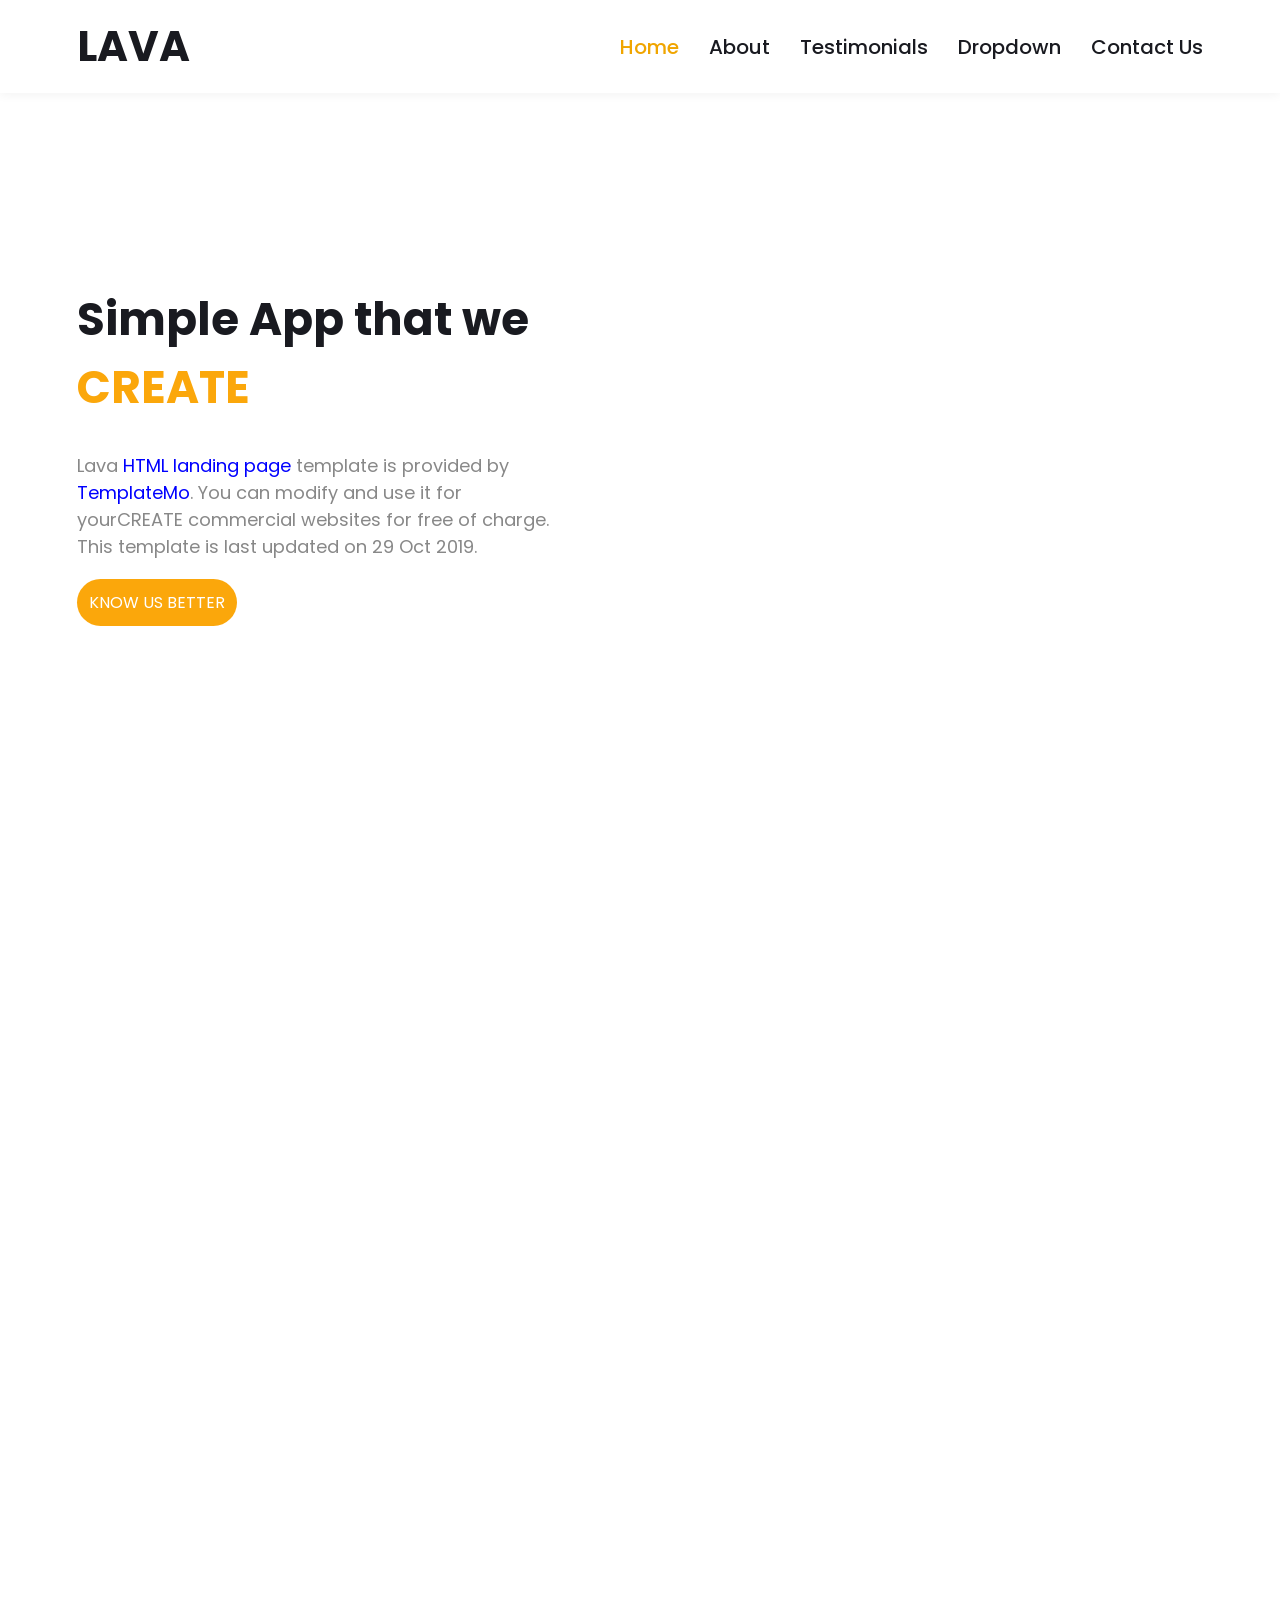
==== index.html @ c75f7598 "Add files via upload submit" ====
<!DOCTYPE html>
<html lang="en">
<head>
  <meta charset="UTF-8">
  <meta name="viewport" content="width=device-width, initial-scale=1.0">
  <title>Lava Landing Page</title>
  <link href="https://fonts.googleapis.com/css?family=Poppins:100,200,300,400,500,600,700,800,900&display=swap"rel="stylesheet"/>
  <link rel="stylesheet" href="https://cdnjs.cloudflare.com/ajax/libs/font-awesome/4.7.0/css/font-awesome.min.css">
  <link rel="stylesheet" href="./mediaquires.css">

</head>
<body>
   <!-- Navigation Bar -->
<nav>
  <div class="container">

    <!-- Logo -->
    <div class="logo">
      <a href="#">LAVA</a>
    </div>

    <!-- Mobile Menu Toggle -->
    <input type="checkbox" id="menu-toggle">

    <!-- Hamburger Icon -->
    <label for="menu-toggle" class="menu-icon">
      ☰
    </label>

    <!-- Nav Links -->
    <ul class="nav-links">
      <li><a class="homenav" href="#home">Home</a></li>
      <li><a href="#about">About</a></li>
      <li><a href="#Testimonials">Testimonials</a></li>
      <li><a href="#">Dropdown</a></li>
      <li><a href="#contact">Contact Us</a></li>
    </ul>

  </div>
</nav>

  <!-- Section with Full-Height Background Image -->
  <section id="home" class="hero-section">
    <div class="hero-content">
        <h1>Simple App that we <em>CREATE</em></h1>
        <p>
            Lava <a href="#">HTML landing page</a> template is provided by
            <a href="#">TemplateMo</a>. You can modify and use it for yourCREATE
            commercial websites for free of charge. This template is last
            updated on 29 Oct 2019.
        </p>
        <a href="#about" class="cta-button">KNOW US BETTER</a>
    </div>
  </section>


  <!-- About Section -->
  <section id="about" class="main-section">
    <div class="main-div">

       <!-- CARD 1 -->
<div class="child-div div1">
  <h1>01</h1>
  <div class="content">
    <img src="./images/features-icon-1.png" alt="icon1">
    <h4>Trend Analysis</h4>

    <p>
      Curabitur pulvinar vel odio sed sagittis.
      Nam maximus ex diam, nec consectetur diam.
    </p>

    <a href="./404.html" class="cta-button">
      Read More
    </a>
  </div>
</div>


<!-- CARD 2 -->
<div class="child-div div2">
  <h1>02</h1>

  <div class="content">
    <img src="./images/features-icon-2.png" alt="icon2">

    <h4>Site Optimization</h4>

    <p>
      Curabitur pulvinar vel odio sed sagittis.
      Nam maximus ex diam, nec consectetur diam.
    </p>

    <a href="./404.html" class="cta-button">
      Discover More
    </a>
  </div>
</div>


<!-- CARD 3 -->
<div class="child-div div3">
  <h1>03</h1>

  <div class="content">
    <img src="./images/features-icon-3.png" alt="icon3">

    <h4>Email Design</h4>

    <p>
      Curabitur pulvinar vel odio sed sagittis.
      Nam maximus ex diam, nec consectetur diam.
    </p>

    <a href="./404.html" class="cta-button">
      More Detail
    </a>
  </div>
</div>
      </div>    <div class="content">
          <img src="./images/features-icon-1.png" alt="icon1">
          <h4>Trend Analysis</h4>
          <p>Curabitur pulvinar vel odio sed sagittis. Nam maximus ex diam,
          
    </div>
  </section>
  <!-- <div class="left-img"></div> -->
  <section class="after-about">
    <div class="after-about-main">
      <div class="left-img">
        <img class="round-left-img" src="./images/left-image.png" alt="">
      </div>
      <div class="rightside-text">
        <ul>
          <li>
            <img  src="./images/about-icon-01.png" alt="">
            <div class="rightside-content">
              <h4>Sed blandit quam in velit</h4>
              <p>You can <a href="#">download Lava Template</a> from our website. Duis viverra, ipsum et scelerisque placerat, orci
                  magna consequat ligula.</p>
            </div>
          </li>
          <li>
            <img src="./images/about-icon-02.png" alt="">
            <div class="rightside-content">
              <h4>Sed blandit quam in velit</h4>
              <p>You can <a rel="nofollow" href="#">download Lava Template</a> from our website. Duis viverra, ipsum et scelerisque placerat, orci
                magna consequat ligula.</p>
            </div>
          </li>
          <li>
            <img src="./images/about-icon-03.png" alt="">
            <div class="rightside-content">
              <h4>Aenean faucibus venenatis</h4>
              <p>Phasellus in imperdiet felis, eget vestibulum nulla. Aliquam nec dui nec augue
                  maximus porta. Curabitur tristique lacus.</p>
            </div>
          </li>
        </ul>
      </div>
  </div>
  </section>
  
  <!-- Testimonials Section -->
  <section class="testimonials" id="Testimonials">
    <div class="test-div">
      <div class="center-heading">
        <h2>What They Think <em>About Us</em></h2>
        <p>Suspendisse vitae laoreet mauris. Fusce a nisi dapibus, euismod purus non, convallis odio.
            Donec vitae magna ornare, pellentesque ex vitae, aliquet urna.</p>
      </div>

      <div class="author-container">
        <div class="author-div">
          <ul class="stars">
            <li><i class="fa fa-star"></i></li>
            <li><i class="fa fa-star"></i></li>
            <li><i class="fa fa-star"></i></li>
            <li><i class="fa fa-star"></i></li>
            <li><i class="fa fa-star"></i></li>
          </ul>
          <img src="./images/testimonial-author-1.png" alt="Placeholder Image">
          <h4>Jonathan Smart</h4>
          <p>“Nullam hendrerit, elit a semper pharetra, ipsum nibh tristique tortor, in tempus
              urna elit in mauris.”</p>
          <span>Besta CTO</span>
        </div>

        <div class="author-div">
          <ul class="stars">
            <li><i class="fa fa-star"></i></li>
            <li><i class="fa fa-star"></i></li>
            <li><i class="fa fa-star"></i></li>
          </ul>
          <img src="./images/testimonial-author-1.png" alt="Placeholder Image">
          <h4>Martino Tino</h4>
          <p>“Morbi non mi luctus felis molestie scelerisque. In ac libero viverra, placerat est
              interdum, rhoncus leo.”</p>
          <span>Web Analyst</span>
        </div>

        <div class="author-div btns">
          <button class="btn1 next1"><span >‹</span></button>
          <button class="btn1 next2"><span >›</span></button>
        </div>
      </div>
    </div>
  </section>

  <!-- Footer -->
  <footer id="contact" class="footer">
    <div class="footer-container">

      <div class="footer-content">
        <form class="feedback-form">
          <div class="name-fields">
            <input type="text" name="first-name" placeholder="Full Name" required style="background-color: rgba(250,250,250,0.3);">
            <input type="text" name="email" placeholder="E-Mail Address" required style="background-color: rgba(250,250,250,0.3);">
          </div>
          <div class="message-field">
            <textarea name="message" rows="6" placeholder="Your Message" required style="background-color: rgba(250,250,250,0.3);"></textarea>
          </div>
          <div class="submit-button">
           <a href="404.html">
                  <button type="button">Send Message Now</button>
             </a>
            </div>
        </form>
      </div>

      <!-- right side text -->
      <div class="rightside-content">
        <h2>More About <em>Lava</em></h2>
        <p>Phasellus dapibus urna vel lacus accumsan, iaculis eleifend leo auctor. Duis at finibus odio.
            Vivamus ut pharetra arcu, in porta metus. Suspendisse blandit pulvinar ligula ut elementum.
            <br><br>If you need this contact form to send email to your inbox, you may follow our <a href="#">contact</a> page
            for more detail.</p>
        <ul class="social">
          <li><a href="#"><i class="fa fa-facebook"></i></a></li>
          <li><a href="#"><i class="fa fa-twitter"></i></a></li>
          <li><a href="#"><i class="fa fa-linkedin"></i></a></li>
          <li><a href="#"><i class="fa fa-rss"></i></a></li>
          <li><a href="#"><i class="fa fa-dribbble"></i></a></li>
        </ul>
      </div>

    </div>
    <hr class="end-line">
    <div class="copyright">
    <p>Copyright &copy; 2026 Lava Landing Page

      | Designed by <a href="#">TemplateMo</a></p>
    </div>
  </footer>
</body>
</html>
---- mediaquires.css ----
/* Reset some basic styles */
   * {
    margin: 0;
    padding: 0;
    box-sizing: border-box;
  }
  
  body, html {
    font-family: "Poppins", sans-serif ;
    height: 100%;
    margin: 0;
    overflow-x: hidden;
  }
  *::selection{
    color: #fff;
    background-color: #f1556a;
  }
  /* -----------------------Navigation Bar Styling----------------------- */
   /* -----------------------Navigation Bar Styling----------------------- */

nav {
  background: #fff;
  color: #191a20;
  position: fixed;
  width: 100%;
  top: 0;
  left: 0;
  z-index: 1000;
  box-shadow: 0 2px 10px rgba(0,0,0,0.05);
}

nav .container {
  display: flex;
  justify-content: space-between;
  align-items: center;
  padding: 15px 6%;
  position: relative;
}

/* Logo */

nav .logo a {
  color: #191a20;
  font-size: 42px;
  font-weight: 700;
  text-decoration: none;
}

/* Nav Links */

nav .nav-links {
  list-style: none;
  display: flex;
  align-items: center;
  gap: 30px;
}

nav .nav-links li {
  list-style: none;
}

nav .nav-links li a {
  color: #191a20;
  text-decoration: none;
  font-size: 20px;
  font-weight: 500;
  transition: 0.3s ease;
}

nav .nav-links li a.homenav {
  color: #f0a500;
}

nav .nav-links li a:hover {
  color: #f0a500;
}

/* =========================
   Hamburger Menu
========================= */

.menu-icon {
  display: none;
  font-size: 32px;
  cursor: pointer;
  color: #191a20;
}

#menu-toggle {
  display: none;
}

/* =========================
   Mobile Responsive
========================= */

@media screen and (max-width: 768px) {

  nav .container {
    padding: 15px 5%;
  }

  /* Show Hamburger */
  .menu-icon {
    display: block;
  }

  /* Logo */
  nav .logo a {
    font-size: 28px;
  }

  /* Mobile Menu */
  nav .nav-links {
    position: absolute;
    top: 75px;
    left: 0;
    width: 100%;
    background: #fff;
    flex-direction: column;
    align-items: center;
    gap: 20px;
    padding: 25px 0;
    display: none;
    box-shadow: 0 5px 10px rgba(0,0,0,0.1);
  }

  /* Show Menu */
  #menu-toggle:checked ~ .nav-links {
    display: flex;
  }

  nav .nav-links li a {
    font-size: 18px;
  }
}

/* =========================
   Small Mobile Devices
========================= */

@media screen and (max-width: 426px) {

  nav .logo a {
    font-size: 24px;
  }

  .menu-icon {
    font-size: 28px;
  }

  nav .nav-links li a {
    font-size: 16px;
  }
}

/* =========================
   Tablet Devices
========================= */

@media screen and (min-width: 769px) and (max-width: 1024px) {

  nav .logo a {
    font-size: 32px;
  }

  nav .nav-links {
    gap: 20px;
  }

  nav .nav-links li a {
    font-size: 16px;
  }
}

/* =========================
   Large Screens
========================= */

@media screen and (min-width: 1441px) {

  nav .logo a {
    font-size: 60px;
  }

  nav .nav-links li a {
    font-size: 28px;
  }

  nav .nav-links {
    gap: 50px;
  }
} 
  /* -------------HOME SECTION START------------------ */
  .hero-section {
    height: 100vh;
    background: url(./images/banner-bg.png) no-repeat right ;
    background-size: auto 100vh; /* Original width, full height */
    display: flex;
    align-items: center;
    position: relative;
    overflow-x: hidden; /* Prevents horizontal scroll */
    padding-left: 6%; 
  }
  
  /* Content on the Left Side */
  .hero-content {
    width: 25%; /* The desired width */
    max-width: 500px; /* Maximum width for larger screens */
    text-align: left;
    color: #191a20;
    z-index: 1;
  }
  
  .hero-content h1 {
    font-size: 60px;
    margin-bottom: 30px;
  }
  .hero-content h1 em {
    font-style: normal;
    color: #fba70b;
  
  }
  
  .hero-content p {
    color: #888;
    font-size: 20px;
    margin-bottom: 40px;
  }
  .hero-content p a{
    text-decoration: none;
    color: blue;
  }
  .hero-content .cta-button {
    background-color: #fba70b;
    color: #fff;
    padding: 15px;
    text-transform: uppercase;
    text-decoration: none;
    border-radius: 25px;
  }
  
  .hero-content .cta-button:hover {
    background-color: #f1556a;
  }
  
  /* For below Mobile Screens */
  @media screen and (max-width:318px) {
      
      .hero-content {
      width: 50%; 
      max-width: 800px; 
      text-align: left;
    }
    .hero-content h1 {
      font-size: 21px;
      font-weight: 800;
      margin-bottom: 5px;
    }
    .hero-content p {
      font-size: 6px;
      margin-bottom: 15px;
    }
    .hero-content .cta-button {
      font-size: 6px;
      padding: 6px;
      border-radius: 100px;
    }
  }
  /* For All Mobile Screens */
  @media screen and (min-width:320px) and (max-width:425px) {
     
      .hero-content {
      width: 50%; 
      max-width: 800px; 
      text-align: left;
    }
    .hero-content h1 {
      font-size: 30px;
      font-weight: 800;
      margin-bottom: 5px;
    }
    .hero-content p {
      font-size: 10px;
      margin-bottom: 20px;
    }
    .hero-content .cta-button {
      font-size: 9px;
      padding: 8px;
      border-radius: 100px;
    }
  }
  /* For All Mobile Screens */
  @media screen and (min-width:426px) and (max-width:589px) {
      .hero-content {
      width: 50%; 
      max-width: 800px; 
      text-align: left;
    }
    .hero-content h1 {
      font-size: 30px;
      font-weight: 800;
      margin-bottom: 5px;
    }
    .hero-content p {
      font-size: 10px;
      margin-bottom: 20px;
    }
    .hero-content .cta-button {
      font-size: 9px;
      padding: 8px;
      border-radius: 100px;
    }
  }
  /* For Tablet Screens */
  @media screen and (min-width:590px) and (max-width:768px) {
      .hero-content {
      width: 45%; 
      max-width: 900px; 
      text-align: left;
    }
    .hero-content h1 {
      font-size: 45px;
      margin-bottom: 15px;
    }
    .hero-content p {
      font-size: 12px;
      margin-bottom: 25px;
    }
    .hero-content .cta-button {
      font-size: 10px;
      padding: 10px;
      border-radius: 20px;
    }
  }
  /* For Laptop Screens */
  @media screen and (min-width:769px) and (max-width:1024px) {
      .hero-content {
      width: 40%; 
      max-width: 900px; 
      text-align: left;
    }
    .hero-content h1 {
      font-size: 42px;
      margin-bottom: 25px;
    }
    .hero-content p {
      font-size: 15px;
      margin-bottom: 45px;
    }
    .hero-content .cta-button {
      font-size: 10px;
      padding: 9px;
      border-radius: 30px;
    }
  }
  /* For L Laptop Screens */
  @media screen and (min-width:1025px) and (max-width:1440px) {
      .hero-content {
      width: 40%; 
      max-width: 900px; 
      text-align: left;
    }
    .hero-content h1 {
      font-size: 45px;
      margin-bottom: 30px;
    }
    .hero-content p {
      font-size: 18px ;
      margin-bottom: 30px;
    }
    .hero-content .cta-button {
      padding: 12px;
      border-radius: 35px;
    }
  }
  /* For 4K Screens */
  @media screen and (min-width:1441px) and (max-width:1670px) {
      .hero-content {
      width: 40%; 
      max-width: 900px; 
      text-align: left;
    }
    .hero-content h1 {
      font-size: 45px;
      margin-bottom: 24px;
    }
    .hero-content p {
      font-size: 15px;
      margin-bottom: 20px;
    }
    .hero-content .cta-button {
      padding: 12px;
      border-radius: 65px;
    }
  }
  /* For 4K Above Screens */
  @media screen and (min-width:1671px) and (max-width:2000px) {
      .hero-content {
      width: 40%; 
      max-width: 900px; 
      text-align: left;
    }
    .hero-content h1 {
      font-size: 60px;
      margin-bottom: 25px;
    }
    .hero-content p {
      font-size: 15px;
      margin-bottom: 35px;
    }
    .hero-content .cta-button {
      padding: 15px;
      border-radius: 65px;
    }
  }
  @media screen  and (min-width:2002px) {
      .hero-content {
      width: 25%; 
      max-width: 800px; 
      text-align: left;
    }
    .hero-content h1 {
      font-size: 100px;
      margin-bottom: 25px;
    }
    .hero-content p {
      font-size: 26px;
      margin-bottom: 35px;
    }
    .hero-content .cta-button {
      font-size: 30px;
      padding: 15px;
      border-radius: 65px;
    }
  }
  /* ------------------ HOME SECTION END--------------------- */
  /* --------------------About Section---------------------- */
  /* Main Section */
  .main-section{
    margin-top: 200px;
    width: 100vw;
    background-color: #fff;
  }
  /* Main div Styling */
  .main-div{
    width: 100vw;
    background-color: #fff;
    display: flex;
    flex-wrap: wrap;
    justify-content: center;
    margin-left: auto;
    margin-right: auto;
    gap: 30px;
  }

  /* Child Div Styling */
  .child-div{
    width: 500px;
    background-color: #ffffff;
    box-shadow:1px 1px 10px 10px #f3f3f3;
    border-radius: 10px;
    padding: 50px;
  }
  
   /* To arrange h1 element at the top */
   .child-div h1{
    color: #fdefe9;
    font-size: 200px;
    font-weight: 600;
    margin: 0 0 10px 0; /* Top Right Bottom Left */
    align-self:flex-start ; /* Align h1's content at top/left in div */
   }
   /* To bring the content & img to middle */
   .child-div .content{
    text-align: center;
    margin: auto;
  
   }
   /* Adjust image */
   .child-div img{
    width: 150px;
    height: 150px;
    z-index: 10;
    margin-bottom: 10px;
   }
   /* Adjust image */
  .child-div h4{
    color: #1e1e1e;
    font-size: 44px;
    margin: 10px 0;/* Top Bottom, Ledt Right */
  }
  .child-div p{
    color: #888;
    line-height: 35px;
    font-size: 26px;
    margin: 0;
    margin-bottom: 50px;
  }
  .child-div .cta-button {
    background-color: #f4813f;
    color: #fff;
    font-size: 30px;
    padding: 20px;
    text-transform: uppercase;
    text-decoration: none;
    border-radius: 55px;
  }
  
  .child-div .cta-button:hover {
    background-color: #f1556a;
  }
  
  /* Responsiveness */
  @media screen and (max-width:768px) {
    .child-div{
      flex: 1 1 100%; /* Make div full width on small screens */
    }
  } 
  /* For below Mobile Screens */
  @media screen and (max-width:318px) {
      
     
    .child-div h1 {
      font-size: 90px;
    }
    .child-div img{
      width: 90px;
      height: 90px;
    }
    .child-div h4{
      font-size: 24px;
    }
    .child-div p {
      font-size: 12px;
    }
    .child-div .cta-button{
      font-size: 12px;
      padding: 8px;
    }
  }
  /* For All Mobile Screens */
  @media screen and (min-width:320px) and (max-width:425px) {
      
    .child-div h1 {
      font-size: 100px;
    }
    .child-div img{
      width: 100px;
      height: 100px;
    }
    .child-div h4{
      font-size: 28px;
    }
    .child-div p {
      font-size: 14px;
    }
    .child-div .cta-button{
      font-size: 15px;
      padding: 10px;
    }
  }
  /* For All Mobile Screens */
  @media screen and (min-width:426px) and (max-width:589px) {
      
    .child-div h1 {
      font-size: 100px;
    }
    .child-div img{
      width: 100px;
      height: 100px;
    }
    .child-div h4{
      font-size: 30px;
    }
    .child-div p {
      font-size: 16px;
    }
    .child-div .cta-button{
      font-size: 17px;
      padding: 10px;
    }
  }
  /* For Tablet Screens */
  @media screen and (min-width:590px) and (max-width:768px) {
      
    .child-div h1 {
      font-size: 100px;
    }
    .child-div img{
      width: 100px;
      height: 100px;
    }
    .child-div h4{
      font-size: 32px;
    }
    .child-div p {
      font-size: 18px;
    }
    .child-div .cta-button{
      font-size: 18px;
    }
  }
  /* For Laptop Screens */
  @media screen and (min-width:769px) and (max-width:1024px) {
      
    .child-div h1 {
      font-size: 100px;
    }
    .child-div img{
      width: 100px;
      height: 100px;
    }
    .child-div h4{
      font-size: 34px;
    }
    .child-div p {
      font-size: 20px;
    }
    .child-div .cta-button{
      font-size: 20px;
    }
  }
  /* For L Laptop Screens */
  @media screen and (min-width:1025px) and (max-width:1440px) {
      
    .child-div h1 {
      font-size: 100px;
    }
    .child-div img{
      width: 100px;
      height: 100px;
    }
    .child-div h4{
      font-size: 34px;
    }
    .child-div p {
      font-size: 22px ;
  
  }
  .child-div .cta-button {
      font-size: 22px; 
    }
  }
  /* For 4K Screens */
  @media screen and (min-width:1441px) and (max-width:1670px) {
      
    .child-div h1 {
      font-size: 110px;
    }
    .child-div img{
      width: 100px;
      height: 100px;
    }
    .child-div h4{
      font-size: 38px;
    }
    .child-div p {
      font-size: 24px;
    }
    .child-div .cta-button {
      font-size: 24px;
    }
  }
  /* For 4K Above Screens */
  @media screen and (min-width:1671px) and (max-width:2000px) {
      
    .child-div h1 {
      font-size: 115px;
    }
    .child-div img{
      width: 110px;
      height: 110px;
    }
    .child-div h4{
      font-size: 40px;
    }
    .child-div p {
      font-size: 26px;
    }
    .child-div .cta-button {
      font-size: 26px;
    }
  }
  @media screen  and (min-width:2002px) {
      
    .child-div p {
      font-size: 28px;
    }
    .child-div .cta-button {
      font-size: 28px;
    }
  }
  
   .after-about{
    background-image: url(./images/left-bg-decor.png);
    background-repeat: no-repeat;
    position: relative;
    width: 100%;
    margin-top: -260px;
   }
   .after-about-main{
    width: 80vw;
    margin-left: auto;
    margin-right: auto;
    display: flex;
    /* flex-wrap: wrap; */
    justify-content: space-between;
    padding-top: 250px;
    margin-top: 150px;
   }
   .left-img img{
    width: 800px;
    height: 800px;
   }
   .rightside-text ul li{
    display: flex;
    gap: 20px;
    margin-top: 50px;
    margin-left: 150px;
    padding-bottom: 100px;
    font-size: 25px;
   }
   li img{
    width: 150px;
    height: 150px;
   }
   li h4{
    color: #1e1e1e;
    font-size: 35px;
   }
   .rightside-text ul li{
    color: #888;
   }
   .rightside-text ul li a{
    color: blue;
    text-decoration: none;
   }
   @media screen and (max-width:319px) {
      .after-about{
        background-size: 110%;
        margin-top: -100px;
      }
      .after-about-main{
        flex-wrap: wrap;
      }
      .left-img img{
        width: 100%;
        height: 100%;
      }
      .rightside-text ul li{
        flex-wrap: wrap;
        justify-content: center;
        text-align: center;
        margin-left: 10px;
        gap: 10px;
        margin-top: 90px;
        font-size: 15px;
      }
      li img{
      width: 50%;
      height: 50%;
    }
    li h4{
      font-size: 20px;
    }
   }
   @media screen and (min-width:320px) and (max-width:425px) {
      .after-about{
        background-size: 110%;
        margin-top: -100px;
      }
      .after-about-main{
        flex-wrap: wrap;
      }
      .left-img img{
        width: 100%;
        height: 100%;
      }
      .rightside-text ul li{
        flex-wrap: wrap;
        justify-content: center;
        text-align: center;
        margin-left: 10px;
        gap: 10px;
        margin-top: 90px;
        font-size: 15px;
      }
      li img{
      width: 50%;
      height: 50%;
    }
    li h4{
      font-size: 20px;
    }
   }
   @media screen and (min-width:426px) and (max-width:530px) {
      .after-about{
        background-size: 100%;
        margin-top: -250px;
      }
      .after-about-main{
        padding-top: 400px;
        flex-wrap: wrap;
      }
      .left-img img{
        width: 400px;
        height: 400px;
      }
      .rightside-text ul li{
        flex-wrap: wrap;
        justify-content: center;
        text-align: center;
        margin-left: 10px;
        gap: 10px;
        margin-top: 100px;
        font-size: 15px;
      }
      li img{
      width: 50%;
      height: 50%;
    }
    li h4{
      font-size: 20px;
    }
   }
   @media screen and (min-width:531px) and (max-width:760px) {
      .after-about{
        background-size: 100%;
        margin-top: -250px;
      }
      .after-about-main{
        padding-top: 400px;
        flex-wrap: wrap;
      }
      .left-img img{
        width: 520px;
        height: 520px;
      }
      .rightside-text ul li{
        flex-wrap: wrap;
        justify-content: center;
        text-align: center;
        margin-left: 10px;
        gap: 10px;
        margin-top: 200px;
        font-size: 20px;
      }
      li img{
      width: 50%;
      height: 50%;
    }
    li h4{
      font-size: 20px;
    }
   }
   @media screen and (min-width:761px) and (max-width:870px) {
      .after-about{
        background-size: 100%;
        margin-top: -250px;
      }
      .after-about-main{
        padding-top: 450px;
        flex-wrap: wrap;
      }
      .left-img img{
        width: 620px;
        height: 620px;
      }
      .rightside-text ul li{
        flex-wrap: wrap;
        justify-content: center;
        text-align: center;
        margin-left: 10px;
        gap: 10px;
        margin-top: 200px;
        font-size: 20px;
      }
      li img{
      width: 40%;
      height: 40%;
    }
    li h4{
      font-size: 20px;
    }
   }
   @media screen and (min-width:871px) and (max-width:1023px) {
      .after-about{
        background-size: 100%;
        margin-top: -230px;
      }
      .after-about-main{
        padding-top: 400px;
        flex-wrap: wrap;
      }
      .left-img img{
        width: 800px;
        height: 800px;
      }
      .rightside-text ul li{
        flex-wrap: wrap;
        justify-content: center;
        text-align: center;
        margin-left: 10px;
        gap: 10px;
        margin-top: 230px;
        font-size: 22px;
      }
      li img{
      width: 35%;
      height: 35%;
    }
    li h4{
      font-size: 25px;
    }
   }
   @media screen and (min-width:1024px) and (max-width:1940px) {
      
    .after-about-main{
      flex-wrap: wrap;
    }
      .left-img img{
        width: 800px;
        height: 800px;
      }
      .rightside-text ul li{
        flex-wrap: wrap;
        justify-content: center;
        text-align: center;
        margin-top: 230px;
        font-size: 25px; 
      }
    li h4{
      font-size: 30px;
    }
   }
   /* ------------Testimonials Section-------------- */
   .testimonials{
    width: 100%;
    background-image: url(./images/right-bg-decor.png);
    background-repeat: no-repeat;
    background-position: right;
    position: relative;
    margin-top: -360px;
   }
   .test-div{
    width: 100vw;
    text-align: center;
    margin-left: auto;
    margin-right: auto;
    padding-top: 600px;
   }
   .center-heading{
    margin-left: 10vw;
    margin-right: 10vw;
   }
  .center-heading h2 {
      text-align: center;
      font-size: 82px;
      font-weight: 900;
      color: #1e1e1e;
      margin-bottom: 25px;
  }
  .center-heading h2 em {
      font-style: normal;
      color: #f4813f;
  }
  .center-heading p{
    font-size: 35px;
    color: #888;
  }
  @media screen and (max-width:319px) {
    .test-div{
      padding-top: 300px;
    }
    .center-heading h2{
      font-size: 50px;
      margin-bottom: 20px;
    }
    .center-heading p{
      font-size: 25px;
    }
  }
  @media screen and (min-width:320px) and (max-width:425px) {
    .test-div{
      padding-top: 300px;
    }
    .center-heading h2{
      font-size: 50px;
      margin-bottom: 20px;
    }
    .center-heading p{
      font-size: 25px;
    }
  }
  @media screen and (min-width:426px) and (max-width:768px) {
    
    .center-heading h2{
      font-size: 65px;
      margin-bottom: 20px;
    }
    .center-heading p{
      font-size: 30px;
    }
  }
  /* Author Div */
  .author-container{
    width: 100vw;
    display: flex;
    flex-wrap: wrap;
    justify-content: center;
    align-items: center;
    gap: 60px;
    padding-top: 100px;
    margin-left: auto;
    margin-right: auto;
  }
  .author-div{
    color: #fff;
    position: relative;
    padding: 20px;
    width: 400px;
    height: 330px;
    text-align: center;
    align-items: center;
    border-radius: 10px;
    background: linear-gradient(145deg, rgba(244, 129, 63, 1) 0%, rgba(241, 85, 106, 1) 100%);
  }
  .author-div ul li{
    color: #fff;
    margin-top: 50px;
    margin-bottom: 10px;
    list-style: none;
    display: inline-block;
    font-size: x-large;
  }
  .author-div img{
    position: absolute;
    top: -50px;
    left: -50px;
  }
  .author-div h4{
    font-size: 22px;
  }
  .author-div p{
    font-style: italic;
    margin-top: 15px;
    margin-bottom: 15px;
  }
  .author-div span{
    font-weight: 200;
    font-size: 15px;
  }
  .btns{
    background: none;
  }
  .btns .next1:hover{
    transform: scale(1.2);
    cursor: pointer;
  }
  .btns .next2:hover{
    transform: scale(1.2);
    cursor: pointer;
  }
  .btn1 span{
    color: #fff;
    font-size: 50px;
  }
  .btns .btn1{
    width: 100px;
    height: 100px;
    border: none;
    border-radius: 10px;
    background: linear-gradient(145deg, rgba(244, 129, 63, 1) 0%, rgba(241, 85, 106, 1) 100%); 
  }
  .btns .next1{
    position: relative;
    top: 120px;
  }
  .btns .next2{
    position: relative;
    top: 180px;
    left: -25px;
  }
  @media screen and (max-width:425px) {
        .author-div{
          height: 400px;
          width: 300px;
        }
        .author-div ul li{
          margin-top: 70px;
          margin-bottom: 20px;
          font-size: larger;
        }
        .author-div img{
          width: 80px;
          height: 80px;
          top: -40px;
          left: -40px;
        }
        .author-div h4{
          font-size: 20px;
        }
        .author-div p{
          font-style: italic;
          margin-top: 20px;
          margin-bottom: 20px;
        }
      }
      @media screen and (min-width:426px) and (max-width:550px) {
        .author-div img{
          width: 100px;
          height: 100px;
          top: -40px;
          left: -40px;
        }
      }
      @media screen and (max-width:1024px) {
        .btns{
          display: none;
        }
      }

/* ---------------FOOTER SECTION---------------------- */

/* Footer styling */
.footer {
  margin-top: 200px;
  padding-top: 120px;
  padding: 40px;
  background-image: url(./images/footer-bg.png);
  background-repeat: no-repeat;
  background-size: cover;
  color: white;
  text-align: center;
}
.footer-container{
  display: flex;
  justify-content: center;
  flex-wrap: wrap;
  margin-left: 10vw;
  margin-right: 10vw;
  margin-bottom: 50px;
  margin-top: 50px;
  text-align: center;
}

/* Feedback form container */
.footer-content {
  max-width: 600px;
  margin-right: auto;
  margin-left: auto;
  padding: 40px;
  border-radius: 5px;
  background-color: #ffffff;
  box-shadow: 0px 0px 10px rgba(88, 87, 87, 0.1);
}



/* Style for the name fields to display on a single line */
.name-fields {
  display: flex;
  gap: 20px;
}

/* Input fields for fullname and email */
.name-fields input {
  width: 100%;
  flex: 1;
  padding: 15px;
  font-size: 16px;
  border-radius: 5px;
  border: 1px solid #ccc;
  box-sizing: border-box;
  height: 50px; 
}

/* Textarea for feedback */
.message-field textarea {
  width: 100%;
  padding: 15px;
  font-size: 16px;
  border-radius: 5px;
  border: 1px solid #ccc;
  box-sizing: border-box;
  height: 120px; 
  margin-top: 20px;
}

/* Submit button styling */
.submit-button {
  margin-top: 20px;
}

.submit-button button {
  padding: 15px 30px;
  font-size: 16px;
  background-color: #f4813f;
  color: white;
  border: none;
  border-radius: 50px;
  cursor: pointer;
}

.submit-button button:hover {
  background-color: #f1556a;
}

/* Media query for responsiveness */
@media screen and (max-width: 600px) {
  .name-fields {
    flex-direction: column;
  }

  .name-fields input {
    width: 100%;
    margin-bottom: 15px; /* Adds space between inputs in mobile view */
  }
}
.rightside-content{
  text-align: left;
  max-width: 600px;
}
.rightside-content h2{
  font-size: 42px;
  color: black;
}
.rightside-content h2 em{
  font-style: normal;
  color: #fba70b;
}
.rightside-content p{
  font-size: 20px;
}
.rightside-content p a{
  text-decoration: none;
  color: #fff;
}
.rightside-content p a:hover{
  color: #fba70b;
}
.rightside-content .social{
  margin-top: 20px;
  padding: 0;
  list-style: none;
  display: flex;
  justify-content: flex-start;
  gap: 15px;
}
.social li a {
  color: white;
  border: 1px solid white;
  border-radius: 50%;
  text-decoration: none;
  font-size: 15px;
  padding: 10px;
}
.social li a:hover {
  color: #fba70b;
}
@media screen and (min-width:1000px) {
  .footer-content{
    margin-right: 55px;
    margin-left: 0%;
  }
  .rightside-content h2{
  font-size: 62px;
  color: black;
}
.rightside-content p{
  margin-top: 30px;
  font-size: 25px;
}
}
@media screen and (min-width:601px)  and (max-width:999px){
  .footer-content{
    margin-right: 55px;
    margin-left: 0%;
  }
  .rightside-content{
    margin-top: 20px;
  }
  .rightside-content h2{
  font-size: 62px;
  color: black;
}
.rightside-content p{
  font-size: 18px;
}
}
@media screen and (max-width:600px){
  .footer-content{
    margin-right: 55px;
  }
  .rightside-content{
    margin-top: 20px;
  }
  .rightside-content h2{
  font-size: 62px;
  color: black;
}
.rightside-content p{
  font-size: 15px;
}
}
/* copyright */
hr{
  color: #fff;
  border: 1px solid;
  height: 1px;
  margin-left: 10vw;
  margin-right: 10vw;
}
.copyright {
color: #fff; 
font-size: 15px; 
text-align: center;
}
.copyright a{
text-decoration: none;
color: #fff;
}
.copyright a:hover{
color: #fba70b;
}
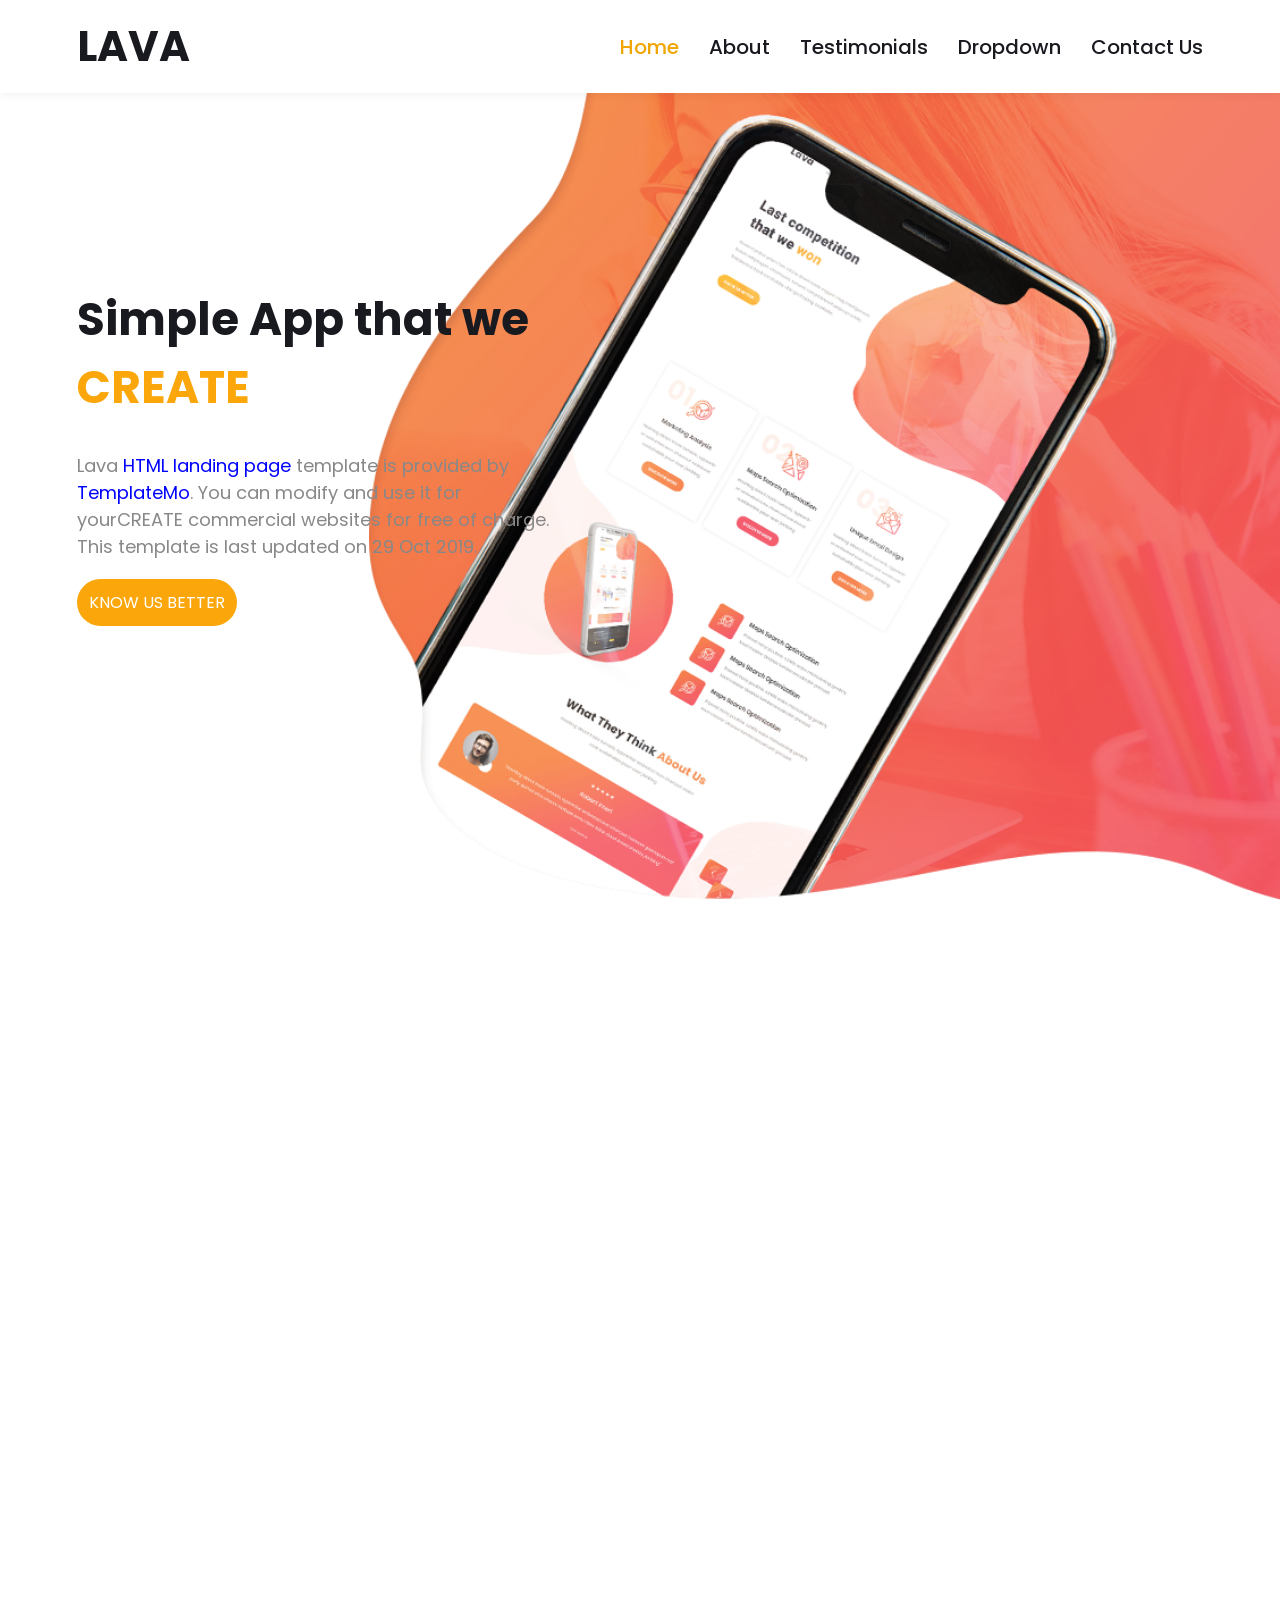
==== commit 7bb8adfc: "Add files via upload submit" ====
--- a/index.html
+++ b/index.html
@@ -1,256 +1,256 @@
-<!DOCTYPE html>
-<html lang="en">
-<head>
-  <meta charset="UTF-8">
-  <meta name="viewport" content="width=device-width, initial-scale=1.0">
-  <title>Lava Landing Page</title>
-  <link href="https://fonts.googleapis.com/css?family=Poppins:100,200,300,400,500,600,700,800,900&display=swap"rel="stylesheet"/>
-  <link rel="stylesheet" href="https://cdnjs.cloudflare.com/ajax/libs/font-awesome/4.7.0/css/font-awesome.min.css">
-  <link rel="stylesheet" href="./mediaquires.css">
-
-</head>
-<body>
-   <!-- Navigation Bar -->
-<nav>
-  <div class="container">
-
-    <!-- Logo -->
-    <div class="logo">
-      <a href="#">LAVA</a>
-    </div>
-
-    <!-- Mobile Menu Toggle -->
-    <input type="checkbox" id="menu-toggle">
-
-    <!-- Hamburger Icon -->
-    <label for="menu-toggle" class="menu-icon">
-      ☰
-    </label>
-
-    <!-- Nav Links -->
-    <ul class="nav-links">
-      <li><a class="homenav" href="#home">Home</a></li>
-      <li><a href="#about">About</a></li>
-      <li><a href="#Testimonials">Testimonials</a></li>
-      <li><a href="#">Dropdown</a></li>
-      <li><a href="#contact">Contact Us</a></li>
-    </ul>
-
-  </div>
-</nav>
-
-  <!-- Section with Full-Height Background Image -->
-  <section id="home" class="hero-section">
-    <div class="hero-content">
-        <h1>Simple App that we <em>CREATE</em></h1>
-        <p>
-            Lava <a href="#">HTML landing page</a> template is provided by
-            <a href="#">TemplateMo</a>. You can modify and use it for yourCREATE
-            commercial websites for free of charge. This template is last
-            updated on 29 Oct 2019.
-        </p>
-        <a href="#about" class="cta-button">KNOW US BETTER</a>
-    </div>
-  </section>
-
-
-  <!-- About Section -->
-  <section id="about" class="main-section">
-    <div class="main-div">
-
-       <!-- CARD 1 -->
-<div class="child-div div1">
-  <h1>01</h1>
-  <div class="content">
-    <img src="./images/features-icon-1.png" alt="icon1">
-    <h4>Trend Analysis</h4>
-
-    <p>
-      Curabitur pulvinar vel odio sed sagittis.
-      Nam maximus ex diam, nec consectetur diam.
-    </p>
-
-    <a href="./404.html" class="cta-button">
-      Read More
-    </a>
-  </div>
-</div>
-
-
-<!-- CARD 2 -->
-<div class="child-div div2">
-  <h1>02</h1>
-
-  <div class="content">
-    <img src="./images/features-icon-2.png" alt="icon2">
-
-    <h4>Site Optimization</h4>
-
-    <p>
-      Curabitur pulvinar vel odio sed sagittis.
-      Nam maximus ex diam, nec consectetur diam.
-    </p>
-
-    <a href="./404.html" class="cta-button">
-      Discover More
-    </a>
-  </div>
-</div>
-
-
-<!-- CARD 3 -->
-<div class="child-div div3">
-  <h1>03</h1>
-
-  <div class="content">
-    <img src="./images/features-icon-3.png" alt="icon3">
-
-    <h4>Email Design</h4>
-
-    <p>
-      Curabitur pulvinar vel odio sed sagittis.
-      Nam maximus ex diam, nec consectetur diam.
-    </p>
-
-    <a href="./404.html" class="cta-button">
-      More Detail
-    </a>
-  </div>
-</div>
-      </div>    <div class="content">
-          <img src="./images/features-icon-1.png" alt="icon1">
-          <h4>Trend Analysis</h4>
-          <p>Curabitur pulvinar vel odio sed sagittis. Nam maximus ex diam,
-          
-    </div>
-  </section>
-  <!-- <div class="left-img"></div> -->
-  <section class="after-about">
-    <div class="after-about-main">
-      <div class="left-img">
-        <img class="round-left-img" src="./images/left-image.png" alt="">
-      </div>
-      <div class="rightside-text">
-        <ul>
-          <li>
-            <img  src="./images/about-icon-01.png" alt="">
-            <div class="rightside-content">
-              <h4>Sed blandit quam in velit</h4>
-              <p>You can <a href="#">download Lava Template</a> from our website. Duis viverra, ipsum et scelerisque placerat, orci
-                  magna consequat ligula.</p>
-            </div>
-          </li>
-          <li>
-            <img src="./images/about-icon-02.png" alt="">
-            <div class="rightside-content">
-              <h4>Sed blandit quam in velit</h4>
-              <p>You can <a rel="nofollow" href="#">download Lava Template</a> from our website. Duis viverra, ipsum et scelerisque placerat, orci
-                magna consequat ligula.</p>
-            </div>
-          </li>
-          <li>
-            <img src="./images/about-icon-03.png" alt="">
-            <div class="rightside-content">
-              <h4>Aenean faucibus venenatis</h4>
-              <p>Phasellus in imperdiet felis, eget vestibulum nulla. Aliquam nec dui nec augue
-                  maximus porta. Curabitur tristique lacus.</p>
-            </div>
-          </li>
-        </ul>
-      </div>
-  </div>
-  </section>
-  
-  <!-- Testimonials Section -->
-  <section class="testimonials" id="Testimonials">
-    <div class="test-div">
-      <div class="center-heading">
-        <h2>What They Think <em>About Us</em></h2>
-        <p>Suspendisse vitae laoreet mauris. Fusce a nisi dapibus, euismod purus non, convallis odio.
-            Donec vitae magna ornare, pellentesque ex vitae, aliquet urna.</p>
-      </div>
-
-      <div class="author-container">
-        <div class="author-div">
-          <ul class="stars">
-            <li><i class="fa fa-star"></i></li>
-            <li><i class="fa fa-star"></i></li>
-            <li><i class="fa fa-star"></i></li>
-            <li><i class="fa fa-star"></i></li>
-            <li><i class="fa fa-star"></i></li>
-          </ul>
-          <img src="./images/testimonial-author-1.png" alt="Placeholder Image">
-          <h4>Jonathan Smart</h4>
-          <p>“Nullam hendrerit, elit a semper pharetra, ipsum nibh tristique tortor, in tempus
-              urna elit in mauris.”</p>
-          <span>Besta CTO</span>
-        </div>
-
-        <div class="author-div">
-          <ul class="stars">
-            <li><i class="fa fa-star"></i></li>
-            <li><i class="fa fa-star"></i></li>
-            <li><i class="fa fa-star"></i></li>
-          </ul>
-          <img src="./images/testimonial-author-1.png" alt="Placeholder Image">
-          <h4>Martino Tino</h4>
-          <p>“Morbi non mi luctus felis molestie scelerisque. In ac libero viverra, placerat est
-              interdum, rhoncus leo.”</p>
-          <span>Web Analyst</span>
-        </div>
-
-        <div class="author-div btns">
-          <button class="btn1 next1"><span >‹</span></button>
-          <button class="btn1 next2"><span >›</span></button>
-        </div>
-      </div>
-    </div>
-  </section>
-
-  <!-- Footer -->
-  <footer id="contact" class="footer">
-    <div class="footer-container">
-
-      <div class="footer-content">
-        <form class="feedback-form">
-          <div class="name-fields">
-            <input type="text" name="first-name" placeholder="Full Name" required style="background-color: rgba(250,250,250,0.3);">
-            <input type="text" name="email" placeholder="E-Mail Address" required style="background-color: rgba(250,250,250,0.3);">
-          </div>
-          <div class="message-field">
-            <textarea name="message" rows="6" placeholder="Your Message" required style="background-color: rgba(250,250,250,0.3);"></textarea>
-          </div>
-          <div class="submit-button">
-           <a href="404.html">
-                  <button type="button">Send Message Now</button>
-             </a>
-            </div>
-        </form>
-      </div>
-
-      <!-- right side text -->
-      <div class="rightside-content">
-        <h2>More About <em>Lava</em></h2>
-        <p>Phasellus dapibus urna vel lacus accumsan, iaculis eleifend leo auctor. Duis at finibus odio.
-            Vivamus ut pharetra arcu, in porta metus. Suspendisse blandit pulvinar ligula ut elementum.
-            <br><br>If you need this contact form to send email to your inbox, you may follow our <a href="#">contact</a> page
-            for more detail.</p>
-        <ul class="social">
-          <li><a href="#"><i class="fa fa-facebook"></i></a></li>
-          <li><a href="#"><i class="fa fa-twitter"></i></a></li>
-          <li><a href="#"><i class="fa fa-linkedin"></i></a></li>
-          <li><a href="#"><i class="fa fa-rss"></i></a></li>
-          <li><a href="#"><i class="fa fa-dribbble"></i></a></li>
-        </ul>
-      </div>
-
-    </div>
-    <hr class="end-line">
-    <div class="copyright">
-    <p>Copyright &copy; 2026 Lava Landing Page
-
-      | Designed by <a href="#">TemplateMo</a></p>
-    </div>
-  </footer>
-</body>
-</html>
+<!DOCTYPE html>
+<html lang="en">
+<head>
+  <meta charset="UTF-8">
+  <meta name="viewport" content="width=device-width, initial-scale=1.0">
+  <title>Lava Landing Page</title>
+  <link href="https://fonts.googleapis.com/css?family=Poppins:100,200,300,400,500,600,700,800,900&display=swap"rel="stylesheet"/>
+  <link rel="stylesheet" href="https://cdnjs.cloudflare.com/ajax/libs/font-awesome/4.7.0/css/font-awesome.min.css">
+  <link rel="stylesheet" href="./mediaquires.css">
+
+</head>
+<body>
+   <!-- Navigation Bar -->
+<nav>
+  <div class="container">
+
+    <!-- Logo -->
+    <div class="logo">
+      <a href="#">LAVA</a>
+    </div>
+
+    <!-- Mobile Menu Toggle -->
+    <input type="checkbox" id="menu-toggle">
+
+    <!-- Hamburger Icon -->
+    <label for="menu-toggle" class="menu-icon">
+      ☰
+    </label>
+
+    <!-- Nav Links -->
+    <ul class="nav-links">
+      <li><a class="homenav" href="#home">Home</a></li>
+      <li><a href="#about">About</a></li>
+      <li><a href="#Testimonials">Testimonials</a></li>
+      <li><a href="#">Dropdown</a></li>
+      <li><a href="#contact">Contact Us</a></li>
+    </ul>
+
+  </div>
+</nav>
+
+  <!-- Section with Full-Height Background Image -->
+  <section id="home" class="hero-section">
+    <div class="hero-content">
+        <h1>Simple App that we <em>CREATE</em></h1>
+        <p>
+            Lava <a href="#">HTML landing page</a> template is provided by
+            <a href="#">TemplateMo</a>. You can modify and use it for yourCREATE
+            commercial websites for free of charge. This template is last
+            updated on 29 Oct 2019.
+        </p>
+        <a href="#about" class="cta-button">KNOW US BETTER</a>
+    </div>
+  </section>
+
+
+  <!-- About Section -->
+  <section id="about" class="main-section">
+    <div class="main-div">
+
+       <!-- CARD 1 -->
+<div class="child-div div1">
+  <h1>01</h1>
+  <div class="content">
+    <img src="features-icon-1.png" alt="icon1">
+    <h4>Trend Analysis</h4>
+
+    <p>
+      Curabitur pulvinar vel odio sed sagittis.
+      Nam maximus ex diam, nec consectetur diam.
+    </p>
+
+    <a href="./404.html" class="cta-button">
+      Read More
+    </a>
+  </div>
+</div>
+
+
+<!-- CARD 2 -->
+<div class="child-div div2">
+  <h1>02</h1>
+
+  <div class="content">
+    <img src="features-icon-2.png" alt="icon2">
+
+    <h4>Site Optimization</h4>
+
+    <p>
+      Curabitur pulvinar vel odio sed sagittis.
+      Nam maximus ex diam, nec consectetur diam.
+    </p>
+
+    <a href="./404.html" class="cta-button">
+      Discover More
+    </a>
+  </div>
+</div>
+
+
+<!-- CARD 3 -->
+<div class="child-div div3">
+  <h1>03</h1>
+
+  <div class="content">
+    <img src="features-icon-3.png" alt="icon3">
+
+    <h4>Email Design</h4>
+
+    <p>
+      Curabitur pulvinar vel odio sed sagittis.
+      Nam maximus ex diam, nec consectetur diam.
+    </p>
+
+    <a href="./404.html" class="cta-button">
+      More Detail
+    </a>
+  </div>
+</div>
+      </div>    <div class="content">
+          <img src="features-icon-1.png" alt="icon1">
+          <h4>Trend Analysis</h4>
+          <p>Curabitur pulvinar vel odio sed sagittis. Nam maximus ex diam,
+          
+    </div>
+  </section>
+  <!-- <div class="left-img"></div> -->
+  <section class="after-about">
+    <div class="after-about-main">
+      <div class="left-img">
+        <img class="round-left-img" src="left-image.png" alt="">
+      </div>
+      <div class="rightside-text">
+        <ul>
+          <li>
+            <img  src="about-icon-01.png" alt="">
+            <div class="rightside-content">
+              <h4>Sed blandit quam in velit</h4>
+              <p>You can <a href="#">download Lava Template</a> from our website. Duis viverra, ipsum et scelerisque placerat, orci
+                  magna consequat ligula.</p>
+            </div>
+          </li>
+          <li>
+            <img src="about-icon-02.png" alt="">
+            <div class="rightside-content">
+              <h4>Sed blandit quam in velit</h4>
+              <p>You can <a rel="nofollow" href="#">download Lava Template</a> from our website. Duis viverra, ipsum et scelerisque placerat, orci
+                magna consequat ligula.</p>
+            </div>
+          </li>
+          <li>
+            <img src="about-icon-03.png" alt="">
+            <div class="rightside-content">
+              <h4>Aenean faucibus venenatis</h4>
+              <p>Phasellus in imperdiet felis, eget vestibulum nulla. Aliquam nec dui nec augue
+                  maximus porta. Curabitur tristique lacus.</p>
+            </div>
+          </li>
+        </ul>
+      </div>
+  </div>
+  </section>
+  
+  <!-- Testimonials Section -->
+  <section class="testimonials" id="Testimonials">
+    <div class="test-div">
+      <div class="center-heading">
+        <h2>What They Think <em>About Us</em></h2>
+        <p>Suspendisse vitae laoreet mauris. Fusce a nisi dapibus, euismod purus non, convallis odio.
+            Donec vitae magna ornare, pellentesque ex vitae, aliquet urna.</p>
+      </div>
+
+      <div class="author-container">
+        <div class="author-div">
+          <ul class="stars">
+            <li><i class="fa fa-star"></i></li>
+            <li><i class="fa fa-star"></i></li>
+            <li><i class="fa fa-star"></i></li>
+            <li><i class="fa fa-star"></i></li>
+            <li><i class="fa fa-star"></i></li>
+          </ul>
+          <img src="testimonial-author-1.png" alt="Placeholder Image">
+          <h4>Jonathan Smart</h4>
+          <p>“Nullam hendrerit, elit a semper pharetra, ipsum nibh tristique tortor, in tempus
+              urna elit in mauris.”</p>
+          <span>Besta CTO</span>
+        </div>
+
+        <div class="author-div">
+          <ul class="stars">
+            <li><i class="fa fa-star"></i></li>
+            <li><i class="fa fa-star"></i></li>
+            <li><i class="fa fa-star"></i></li>
+          </ul>
+          <img src="testimonial-author-1.png" alt="Placeholder Image">
+          <h4>Martino Tino</h4>
+          <p>“Morbi non mi luctus felis molestie scelerisque. In ac libero viverra, placerat est
+              interdum, rhoncus leo.”</p>
+          <span>Web Analyst</span>
+        </div>
+
+        <div class="author-div btns">
+          <button class="btn1 next1"><span >‹</span></button>
+          <button class="btn1 next2"><span >›</span></button>
+        </div>
+      </div>
+    </div>
+  </section>
+
+  <!-- Footer -->
+  <footer id="contact" class="footer">
+    <div class="footer-container">
+
+      <div class="footer-content">
+        <form class="feedback-form">
+          <div class="name-fields">
+            <input type="text" name="first-name" placeholder="Full Name" required style="background-color: rgba(250,250,250,0.3);">
+            <input type="text" name="email" placeholder="E-Mail Address" required style="background-color: rgba(250,250,250,0.3);">
+          </div>
+          <div class="message-field">
+            <textarea name="message" rows="6" placeholder="Your Message" required style="background-color: rgba(250,250,250,0.3);"></textarea>
+          </div>
+          <div class="submit-button">
+           <a href="404.html">
+                  <button type="button">Send Message Now</button>
+             </a>
+            </div>
+        </form>
+      </div>
+
+      <!-- right side text -->
+      <div class="rightside-content">
+        <h2>More About <em>Lava</em></h2>
+        <p>Phasellus dapibus urna vel lacus accumsan, iaculis eleifend leo auctor. Duis at finibus odio.
+            Vivamus ut pharetra arcu, in porta metus. Suspendisse blandit pulvinar ligula ut elementum.
+            <br><br>If you need this contact form to send email to your inbox, you may follow our <a href="#">contact</a> page
+            for more detail.</p>
+        <ul class="social">
+          <li><a href="#"><i class="fa fa-facebook"></i></a></li>
+          <li><a href="#"><i class="fa fa-twitter"></i></a></li>
+          <li><a href="#"><i class="fa fa-linkedin"></i></a></li>
+          <li><a href="#"><i class="fa fa-rss"></i></a></li>
+          <li><a href="#"><i class="fa fa-dribbble"></i></a></li>
+        </ul>
+      </div>
+
+    </div>
+    <hr class="end-line">
+    <div class="copyright">
+    <p>Copyright &copy; 2026 Lava Landing Page
+
+      | Designed by <a href="#">TemplateMo</a></p>
+    </div>
+  </footer>
+</body>
+</html>
--- a/mediaquires.css
+++ b/mediaquires.css
@@ -194,7 +194,7 @@
   /* -------------HOME SECTION START------------------ */
   .hero-section {
     height: 100vh;
-    background: url(./images/banner-bg.png) no-repeat right ;
+    background: url(banner-bg.png) no-repeat right ;
     background-size: auto 100vh; /* Original width, full height */
     display: flex;
     align-items: center;
@@ -693,7 +693,7 @@
   }
   
    .after-about{
-    background-image: url(./images/left-bg-decor.png);
+    background-image: url(left-bg-decor.png);
     background-repeat: no-repeat;
     position: relative;
     width: 100%;
@@ -937,7 +937,7 @@
    /* ------------Testimonials Section-------------- */
    .testimonials{
     width: 100%;
-    background-image: url(./images/right-bg-decor.png);
+    background-image: url(right-bg-decor.png);
     background-repeat: no-repeat;
     background-position: right;
     position: relative;
@@ -1128,7 +1128,7 @@
   margin-top: 200px;
   padding-top: 120px;
   padding: 40px;
-  background-image: url(./images/footer-bg.png);
+  background-image: url(footer-bg.png);
   background-repeat: no-repeat;
   background-size: cover;
   color: white;
